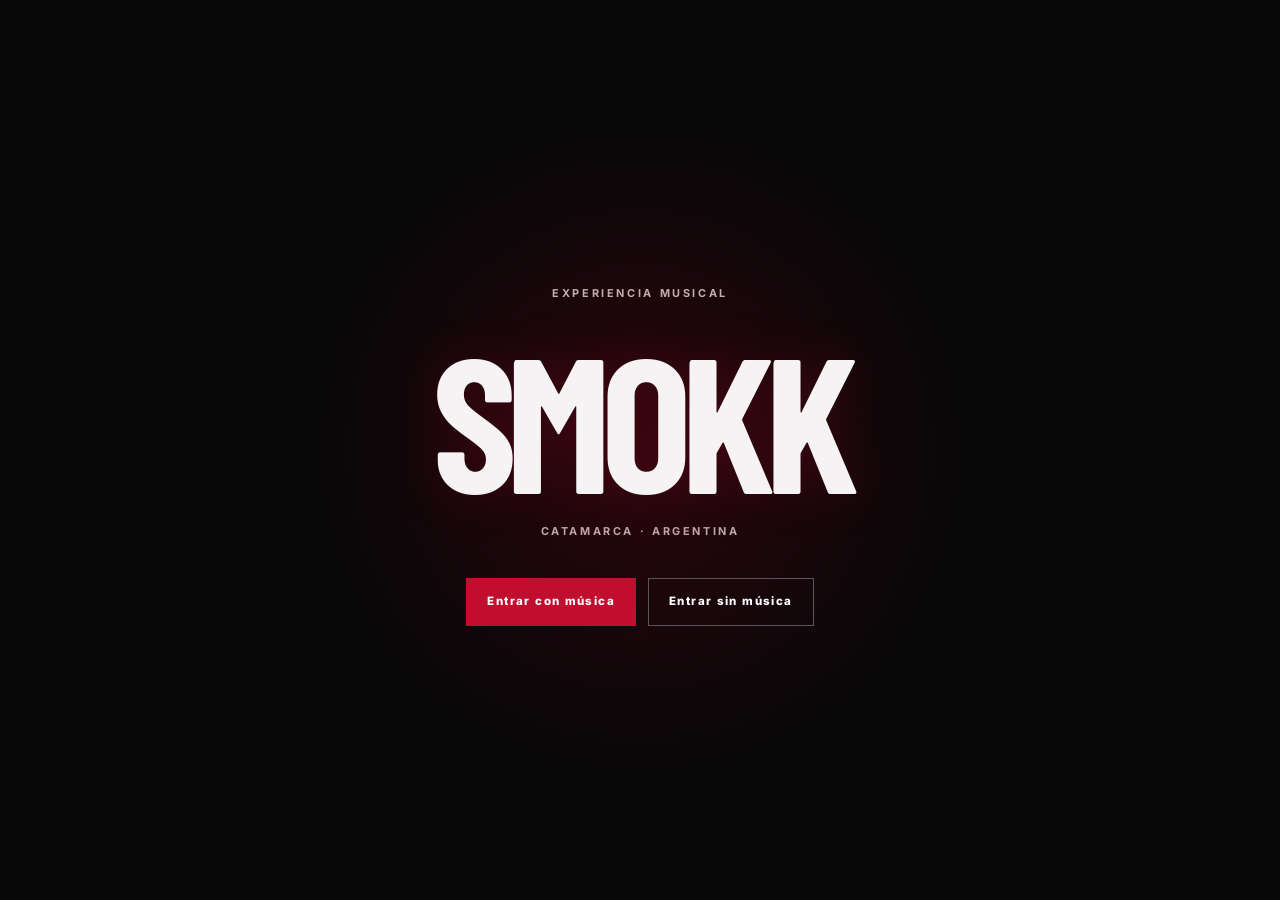
==== index.html @ a4efd684 "creando" ====
<!doctype html>
<html lang="es">
<head>
  <meta charset="utf-8">
  <meta name="viewport" content="width=device-width, initial-scale=1, viewport-fit=cover">
  <meta name="theme-color" content="#090909">
  <meta name="description" content="La experiencia musical oficial de SMOKK. Música, videos y lanzamientos.">
  <link rel="manifest" href="manifest.webmanifest">
  <link rel="icon" href="material/imagenes/icono.svg" type="image/svg+xml">
  <link rel="stylesheet" href="styles.css">
  <title>SMOKK — Experiencia oficial</title>
</head>
<body>
  <div class="intro" id="intro" aria-label="Introducción SMOKK">
    <div class="intro-glow"></div>
    <p class="intro-kicker">EXPERIENCIA MUSICAL</p>
    <h1 class="intro-name">SMOKK</h1>
    <p class="intro-caption">CATAMARCA · ARGENTINA</p>
    <div class="intro-actions">
      <button id="enterMusic" class="button button-red">Entrar con música</button>
      <button id="enterSilent" class="button button-outline">Entrar sin música</button>
    </div>
  </div>

  <div id="site" class="site" hidden>
    <div class="video-backdrop" aria-hidden="true">
      <video id="backgroundVideo" autoplay muted playsinline loop></video>
      <div class="video-shade"></div>
      <div class="red-haze"></div>
    </div>

    <header class="topbar">
      <a class="wordmark" href="#inicio" aria-label="SMOKK inicio">SMOKK</a>
      <nav aria-label="Navegación principal">
        <a href="#musica">MÚSICA</a>
        <a href="#historia">ARTISTA</a>
        <a href="#lanzamiento">LANZAMIENTOS</a>
      </nav>
      <button id="soundToggle" class="sound-toggle" aria-label="Activar o pausar música">♫ <span>MÚSICA</span></button>
    </header>

    <main>
      <section id="inicio" class="hero scene">
        <div class="hero-copy">
          <p class="eyebrow reveal">ARTISTA · PRODUCTOR · CATAMARCA</p>
          <h1 class="hero-title reveal">SMOKK</h1>
          <a class="text-link reveal" href="#musica">DESCUBRIR LA MÚSICA <span>↓</span></a>
        </div>
        <div class="hero-art" aria-hidden="true">
          <img class="hero-art-background" src="material/imagenes/fondo.jpg" alt="" onerror="this.style.display='none'">
          <img id="artistPortrait" class="hero-art-person" src="material/imagenes/personaje.png" alt="" onerror="this.style.display='none'">
        </div>
        <div class="hero-bottom"><span>01 / UNIVERSO</span><span>DESLIZÁ PARA EXPLORAR</span></div>
      </section>

      <section class="platform-access section" aria-label="Accesos oficiales a las plataformas">
        <div class="platform-access-heading">
          <p class="eyebrow">CONECTÁ CON SMOKK</p>
          <h2>ENCONTRALO EN <span>PLATAFORMAS</span></h2>
          <p>Accedé directamente a su música y contenido.</p>
        </div>
        <div class="platform-buttons" id="platformButtons">
          <a class="platform-button platform-youtube" href="https://youtube.com/@smokk_2009" target="_blank" rel="noopener noreferrer" aria-label="Abrir canal de SMOKK en YouTube">
            <span class="platform-symbol" aria-hidden="true">▶</span><span>YouTube</span><span class="platform-arrow" aria-hidden="true">↗</span>
          </a>
          <a class="platform-button platform-spotify" href="https://open.spotify.com/artist/6lcmuIRdh6cglv54iYnhH6" target="_blank" rel="noopener noreferrer" aria-label="Abrir perfil de SMOKK en Spotify">
            <span class="platform-symbol platform-spotify-symbol" aria-hidden="true">≋</span><span>Spotify</span><span class="platform-arrow" aria-hidden="true">↗</span>
          </a>
          <a class="platform-button platform-instagram" href="https://instagram.com/smokk.la" target="_blank" rel="noopener noreferrer" aria-label="Abrir perfil de SMOKK en Instagram">
            <span class="platform-symbol platform-instagram-symbol" aria-hidden="true">◎</span><span>Instagram</span><span class="platform-arrow" aria-hidden="true">↗</span>
          </a>
        </div>
      </section>

      <section class="cinema scene" id="universo">
        <div class="cinema-content">
          <p class="eyebrow">EL SONIDO, MÁS ALLÁ DEL BEAT</p>
          <h2>UNA HISTORIA.<br><span>MUCHAS FRECUENCIAS.</span></h2>
          <p class="cinema-note">Música, imágenes y movimiento en un mismo lugar.</p>
        </div>
        <div class="section-index">02 / VISIÓN</div>
      </section>

      <section id="musica" class="music-section section">
        <div class="section-heading">
          <p class="eyebrow">SELECCIÓN SONORA</p>
          <h2>EN <span>ROTACIÓN</span></h2>
          <p>Elegí un tema y dejá que siga sonando mientras recorrés la página.</p>
        </div>
        <div id="trackList" class="track-list">
          <p class="empty-state">Agregá tus canciones en la carpeta <code>material/canciones/</code> y registralas en <code>material/canciones/lista.json</code>.</p>
        </div>
        <audio id="audioPlayer" preload="none"></audio>
      </section>

      <section id="historia" class="bio-section section">
        <div class="bio-number">03</div>
        <div class="bio-copy">
          <p class="eyebrow">DE CATAMARCA AL SONIDO</p>
          <h2>SMOKK</h2>
          <p class="bio-lead">Leonardo Agustín Díaz es un artista argentino vinculado al rap, el freestyle y la producción musical.</p>
          <p>Su recorrido en la música comenzó aproximadamente en 2009, en una etapa en la que el freestyle empezó a ganar presencia en Catamarca. Actualmente también desarrolla su faceta como productor, trabajando en beats y producciones musicales completas.</p>
          <p class="credits-line">Cruces y colaboraciones vinculados a la escena urbana argentina: Bizarrap, Lit Killah, Kodigo y Rusherking.</p>
        </div>
      </section>

      <section id="lanzamiento" class="release-section section">
        <div class="section-heading">
          <p class="eyebrow">VIDEO DESTACADO</p>
          <h2>ÚLTIMO <span>ESTRENO</span></h2>
          <p id="releaseDescription">Videos, estrenos y novedades de SMOKK.</p>
        </div>
        <div class="youtube-frame" id="featuredVideoWrap">
          <iframe id="featuredVideo" src="https://www.youtube-nocookie.com/embed/VIDEO_ID_DE_EJEMPLO" title="Video de SMOKK" loading="lazy" allow="accelerometer; autoplay; clipboard-write; encrypted-media; gyroscope; picture-in-picture; web-share" referrerpolicy="strict-origin-when-cross-origin" allowfullscreen></iframe>
        </div>
        <p class="release-caption" id="releaseTitle">VIDEO DESTACADO · SMOKK</p>
      </section>

      <section class="always-video section">
        <div>
          <p class="eyebrow">EN EL CANAL</p>
          <h2>SEGUÍ <span>EXPLORANDO</span></h2>
          <p>Un espacio permanente para ver videos del artista.</p>
        </div>
        <a class="button button-red" id="channelButton" href="https://youtube.com/@smokk_2009" target="_blank" rel="noopener">VER CANAL DE YOUTUBE ↗</a>
      </section>
    </main>

    <footer class="footer">
      <a class="wordmark" href="#inicio">SMOKK</a>
      <div id="contactLine">Catamarca, Argentina</div>
      <div class="footer-social">
        <a href="https://instagram.com/smokk.la" target="_blank" rel="noopener">Instagram</a>
        <a href="https://open.spotify.com/artist/6lcmuIRdh6cglv54iYnhH6" target="_blank" rel="noopener">Spotify</a>
        <a href="https://youtube.com/@smokk_2009" target="_blank" rel="noopener">YouTube</a>
      </div>
      <small>© <span id="year"></span> SMOKK — Todos los derechos reservados.</small>
    </footer>

    <div class="bottom-bar" id="bottomBar">
      <span class="bottom-mark">S</span>
      <div class="bottom-copy"><strong>SMOKK</strong><small id="bottomStatus">Experiencia musical</small></div>
      <button id="installButton" class="install-button" hidden>INSTALAR</button>
      <a id="mobileSocial" href="https://instagram.com/smokk.la" target="_blank" rel="noopener">SEGUIR ↗</a>
    </div>
  </div>
  <script src="app.js"></script>
</body>
</html>
---- styles.css ----
@import url('https://fonts.googleapis.com/css2?family=Barlow+Condensed:wght@500;600;700;800;900&family=Inter:wght@400;500;600;700&display=swap');
:root{--black:#080809;--panel:#111113;--red:#c10e2e;--red2:#f02b49;--white:#f5f3f3;--muted:#aaa6aa;--line:rgba(255,255,255,.14);--safe-bottom:env(safe-area-inset-bottom,0px)}
*{box-sizing:border-box}html{scroll-behavior:smooth;scroll-padding-top:76px}body{margin:0;background:var(--black);color:var(--white);font-family:Inter,Arial,sans-serif;line-height:1.55}body.locked{overflow:hidden}a{color:inherit;text-decoration:none}button{font:inherit;cursor:pointer}button:focus-visible,a:focus-visible{outline:2px solid var(--red2);outline-offset:4px}.site{position:relative;overflow:clip}.video-backdrop{position:fixed;inset:0;z-index:-2;background:#09090a;overflow:hidden}.video-backdrop video{width:100%;height:100%;object-fit:cover;opacity:.37;filter:saturate(.72)}.video-shade{position:absolute;inset:0;background:linear-gradient(180deg,rgba(0,0,0,.55),rgba(0,0,0,.25) 45%,#080809 100%)}.red-haze{position:absolute;inset:0;background:radial-gradient(ellipse at 75% 30%,rgba(172,0,35,.22),transparent 48%);mix-blend-mode:screen;pointer-events:none}.intro{position:fixed;inset:0;z-index:50;display:flex;flex-direction:column;align-items:center;justify-content:center;padding:24px;background:#070708;overflow:hidden;text-align:center}.intro[hidden]{display:none}.intro-glow{position:absolute;width:min(80vw,700px);height:min(80vw,700px);border-radius:50%;background:radial-gradient(circle,rgba(184,0,36,.2),transparent 68%);animation:pulse 4s ease-in-out infinite;pointer-events:none}.intro-kicker,.intro-caption,.eyebrow{font-size:.68rem;letter-spacing:.24em;font-weight:700;color:#c5c0c3}.intro-name{font-family:'Barlow Condensed',Impact,sans-serif;font-size:clamp(5rem,20vw,12rem);line-height:.8;letter-spacing:-.055em;margin:28px 0;text-shadow:0 0 50px #bd092d35;animation:revealName 1.3s cubic-bezier(.2,.75,.2,1) both}.intro-name span,.wordmark span,.hero-title span,.bio-copy h2 span,.section-heading h2 span,.always-video h2 span{color:var(--red2)}.intro-caption{margin:0 0 38px}.intro-actions{display:flex;gap:12px;flex-wrap:wrap;justify-content:center;z-index:1}.button{display:inline-flex;align-items:center;justify-content:center;min-height:48px;padding:13px 20px;border:1px solid transparent;font-size:.72rem;letter-spacing:.12em;font-weight:800;transition:transform .25s,background .25s,border-color .25s}.button:hover{transform:translateY(-2px)}.button-red{background:var(--red);color:#fff}.button-red:hover{background:#e0163a}.button-outline{background:transparent;border-color:#5b5558;color:#fff}.topbar{height:76px;padding:0 clamp(18px,5vw,76px);display:flex;align-items:center;justify-content:space-between;border-bottom:1px solid var(--line);background:rgba(5,5,6,.56);backdrop-filter:blur(16px);position:sticky;top:0;z-index:20}.wordmark{font-family:'Barlow Condensed',Impact,sans-serif;font-weight:900;letter-spacing:-.04em;font-size:1.8rem}.topbar nav{display:flex;gap:clamp(16px,3vw,42px)}.topbar nav a,.sound-toggle{font-size:.66rem;letter-spacing:.14em;font-weight:700}.topbar nav a{color:#d3ced0}.topbar nav a:hover,.social-links a:hover,.footer-social a:hover{color:var(--red2)}.sound-toggle{background:transparent;border:0;color:white}.hero{min-height:min(850px,calc(100svh - 76px));min-height:max(650px,calc(100svh - 76px));position:relative;display:flex;align-items:center;padding:clamp(28px,8vw,120px);isolation:isolate}.hero:before{content:"";position:absolute;inset:0;background:linear-gradient(90deg,#080809 0%,rgba(8,8,9,.9) 38%,rgba(8,8,9,.12) 100%);z-index:-1}.hero-copy{position:relative;z-index:2;max-width:740px}.hero-title{font-family:'Barlow Condensed',Impact,sans-serif;font-size:clamp(6rem,18vw,15rem);letter-spacing:-.065em;line-height:.76;margin:26px 0 24px;font-weight:900}.hero-subtitle{letter-spacing:.22em;font-size:clamp(.7rem,1.3vw,.95rem);font-weight:700}.text-link{display:inline-flex;gap:20px;align-items:center;margin-top:35px;font-size:.7rem;font-weight:800;letter-spacing:.14em;border-bottom:1px solid var(--red);padding-bottom:12px}.text-link span{color:var(--red2);font-size:1.2rem}.hero-art{position:absolute;right:8%;bottom:0;top:0;width:50%;z-index:0;pointer-events:none;display:flex;align-items:end;justify-content:center;overflow:hidden}.hero-art-background{position:absolute;inset:7% 0 0;width:100%;height:93%;object-fit:cover;object-position:center;opacity:.5;mix-blend-mode:screen;mask-image:linear-gradient(0deg,transparent 0%,#000 25%,#000 75%,transparent 100%)}.hero-art-person{position:relative;width:100%;height:100%;object-fit:contain;object-position:center bottom;filter:drop-shadow(0 0 60px #b3002540)}.hero-art:after{content:"";position:absolute;inset:0;background:linear-gradient(0deg,#080809 0%,transparent 30%),linear-gradient(90deg,#080809 0%,transparent 40%)}.hero-bottom{position:absolute;bottom:24px;left:clamp(28px,8vw,120px);right:clamp(28px,8vw,120px);display:flex;justify-content:space-between;font-size:.6rem;letter-spacing:.18em;color:#aaa}.scene{min-height:85svh;position:relative;display:flex;align-items:center}.cinema{padding:clamp(50px,12vw,170px);background:linear-gradient(115deg,rgba(7,7,8,.98),rgba(12,7,9,.78)),radial-gradient(ellipse at 75% 55%,#7d071d 0%,transparent 40%);border-top:1px solid var(--line);border-bottom:1px solid var(--line)}.cinema-content{max-width:900px}.cinema h2,.section-heading h2,.always-video h2{font-family:'Barlow Condensed',Impact,sans-serif;font-size:clamp(3.2rem,9vw,8rem);line-height:.92;letter-spacing:-.035em;margin:22px 0}.cinema h2 span{color:#a7a1a4}.cinema-note{color:#c5bfc2;max-width:400px}.section-index{position:absolute;bottom:28px;right:clamp(24px,6vw,80px);font-size:.65rem;letter-spacing:.18em;color:#aaa}.section{padding:clamp(70px,10vw,140px) clamp(22px,9vw,130px);background:var(--black)}.section-heading{max-width:720px;margin-bottom:42px}.section-heading h2,.always-video h2{font-size:clamp(3rem,7vw,6rem)}.section-heading>p:not(.eyebrow),.always-video p:not(.eyebrow){color:var(--muted);max-width:580px}.track-list{display:grid;gap:10px;max-width:920px}.track{display:grid;grid-template-columns:54px 1fr auto;gap:18px;align-items:center;padding:16px;border:1px solid var(--line);background:#101012;transition:border-color .2s}.track:hover,.track.active{border-color:#9d1730}.track-play{width:46px;height:46px;border:0;background:#221015;color:#fff;font-size:1.1rem}.track-title{font-weight:700}.track-meta{font-size:.75rem;color:var(--muted)}.track-tag{font-size:.6rem;letter-spacing:.12em;color:#e15b70}.empty-state{color:var(--muted);border:1px dashed #4a353a;padding:24px;max-width:700px}.empty-state code{color:#ff8b9c}.bio-section{display:grid;grid-template-columns:.35fr 1fr;gap:30px;background:#0e0e10;border-top:1px solid var(--line);border-bottom:1px solid var(--line)}.bio-number{font-family:'Barlow Condensed',Impact,sans-serif;font-size:clamp(5rem,13vw,12rem);line-height:.8;color:#3d101a}.bio-copy{max-width:820px}.bio-copy h2{font-family:'Barlow Condensed',Impact,sans-serif;font-size:clamp(4rem,9vw,8rem);line-height:.85;margin:15px 0 30px}.bio-copy p{color:#c6c1c4}.bio-copy .bio-lead{font-size:clamp(1.15rem,2vw,1.55rem);color:#fff;line-height:1.5}.credits-line{font-size:.85rem;border-left:2px solid var(--red);padding-left:14px;margin:28px 0}.social-links,.footer-social{display:flex;gap:22px;flex-wrap:wrap;margin-top:30px}.social-links a{font-size:.68rem;font-weight:800;letter-spacing:.13em}.release-section{background:#080809}.youtube-frame{position:relative;width:100%;aspect-ratio:16/9;background:#151517;border:1px solid var(--line);overflow:hidden}.youtube-frame iframe{position:absolute;inset:0;width:100%;height:100%;border:0}.release-caption{font-size:.72rem;letter-spacing:.15em;color:#d4cdd0;margin-top:18px}.always-video{display:flex;align-items:center;justify-content:space-between;gap:36px;background:linear-gradient(100deg,#101012,#18070b);border-top:1px solid var(--line)}.always-video h2{margin:16px 0}.footer{padding:45px clamp(22px,9vw,130px) calc(100px + var(--safe-bottom));display:grid;grid-template-columns:1fr 1fr;gap:16px;align-items:center;background:#050506;border-top:1px solid var(--line);color:#b9b3b6;font-size:.8rem}.footer .wordmark{color:white}.footer-social{margin:0;justify-content:flex-end}.footer small{grid-column:1/-1;color:#777;letter-spacing:.04em}.bottom-bar{position:fixed;bottom:0;left:0;right:0;z-index:25;display:flex;align-items:center;gap:12px;padding:10px clamp(16px,4vw,36px) calc(10px + var(--safe-bottom));background:rgba(7,7,8,.91);border-top:1px solid rgba(255,255,255,.13);backdrop-filter:blur(18px)}.bottom-mark{display:grid;place-items:center;width:38px;height:38px;background:var(--red);font-family:'Barlow Condensed',Impact,sans-serif;font-size:1.45rem;font-weight:900}.bottom-mark span{color:#fff}.bottom-copy{display:flex;flex-direction:column;line-height:1.25;flex:1}.bottom-copy strong{font-size:.75rem;letter-spacing:.08em}.bottom-copy small{font-size:.65rem;color:#aaa}.install-button,.bottom-bar>a{background:var(--red);border:0;color:#fff;padding:11px 16px;font-size:.65rem;font-weight:800;letter-spacing:.1em}.bottom-bar>a{background:transparent;border:1px solid #625158}.bottom-bar.installed .install-button{display:none}.reveal{animation:rise .8s both}.hero .reveal:nth-child(2){animation-delay:.12s}.hero .reveal:nth-child(3){animation-delay:.22s}.hero .reveal:nth-child(4){animation-delay:.32s}@keyframes revealName{from{opacity:0;transform:translateY(22px);filter:blur(12px);letter-spacing:.12em}to{opacity:1;transform:translateY(0);filter:blur(0);letter-spacing:-.055em}}@keyframes rise{from{opacity:0;transform:translateY(18px)}to{opacity:1;transform:translateY(0)}}@keyframes pulse{0%,100%{transform:scale(.9);opacity:.6}50%{transform:scale(1.1);opacity:1}}@media(min-width:1000px){.hero{min-height:calc(100svh - 76px)}.hero-art{right:10%;width:45%}}@media(max-width:700px){.platform-buttons{grid-template-columns:1fr;gap:10px}.platform-button{min-height:60px;padding:13px 16px}.topbar{height:64px;padding:0 18px}.topbar nav{gap:13px}.topbar nav a{font-size:.55rem;letter-spacing:.08em}.sound-toggle{font-size:1rem}.sound-toggle span{display:none}.hero{min-height:calc(100svh - 64px);padding:30px 24px 80px;align-items:center}.hero:before{background:linear-gradient(0deg,#080809 0%,rgba(8,8,9,.65) 55%,rgba(8,8,9,.35) 100%)}.hero-copy{margin-top:28vh}.hero-title{font-size:clamp(5.5rem,25vw,9rem)}.hero-art{width:100%;right:0;top:0;bottom:0;opacity:.65}.hero-art:after{background:linear-gradient(0deg,#080809 0%,transparent 45%),linear-gradient(90deg,rgba(8,8,9,.4),transparent,rgba(8,8,9,.2))}.hero-bottom{left:24px;right:24px;bottom:22px;font-size:.52rem}.cinema{min-height:75svh;padding:60px 24px}.section{padding:70px 22px}.bio-section{grid-template-columns:1fr;gap:10px}.bio-number{font-size:4rem}.always-video{align-items:flex-start;flex-direction:column}.always-video .button{width:100%}.footer{grid-template-columns:1fr;padding:35px 22px calc(105px + var(--safe-bottom))}.footer-social{justify-content:flex-start}.footer small{grid-column:auto}.track{grid-template-columns:44px 1fr auto;gap:12px;padding:12px}.track-play{width:40px;height:40px}.track-tag{display:none}.intro-name{font-size:clamp(5rem,25vw,8rem)}.intro-actions{width:100%;max-width:320px;flex-direction:column}.intro-actions .button{width:100%}}@media(prefers-reduced-motion:reduce){*,*::before,*::after{scroll-behavior:auto!important;animation-duration:.01ms!important;animation-iteration-count:1!important;transition-duration:.01ms!important}}
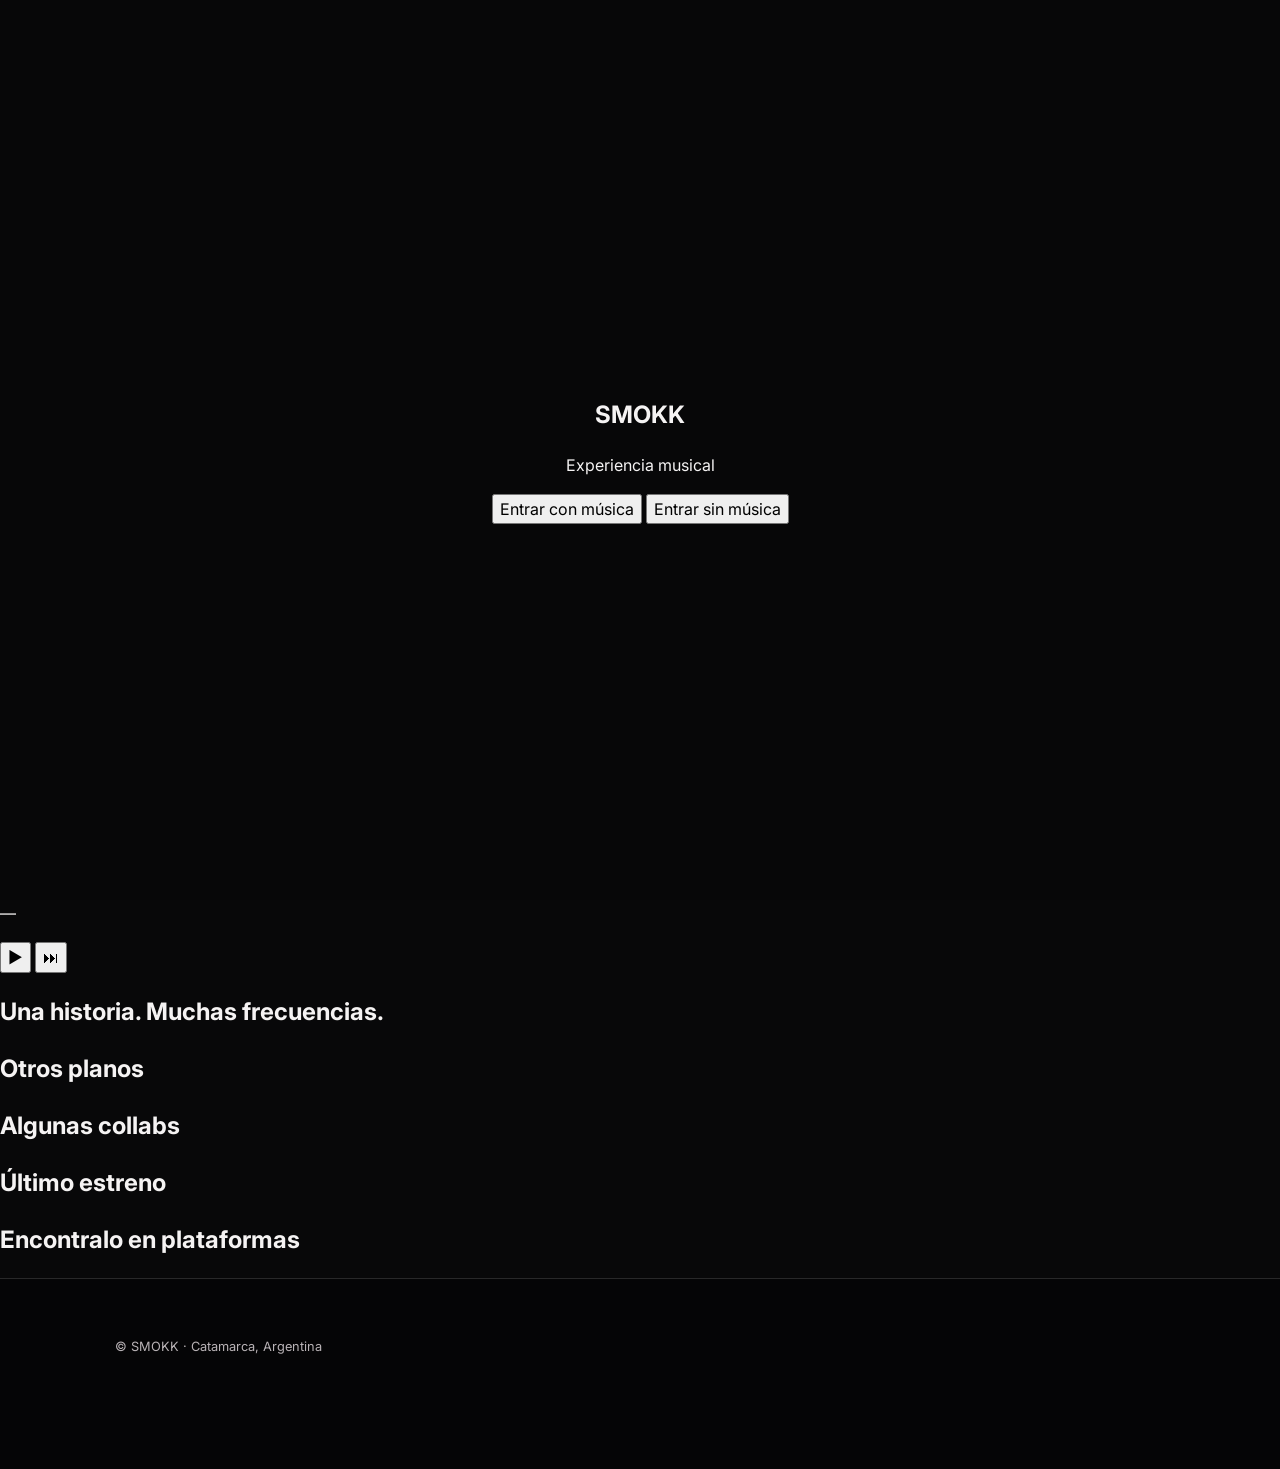
==== commit 837c9ad9: "Update index.html" ====
--- a/index.html
+++ b/index.html
@@ -1,149 +1,89 @@
-<!doctype html>
+<!DOCTYPE html>
 <html lang="es">
 <head>
-  <meta charset="utf-8">
-  <meta name="viewport" content="width=device-width, initial-scale=1, viewport-fit=cover">
-  <meta name="theme-color" content="#090909">
-  <meta name="description" content="La experiencia musical oficial de SMOKK. Música, videos y lanzamientos.">
-  <link rel="manifest" href="manifest.webmanifest">
-  <link rel="icon" href="material/imagenes/icono.svg" type="image/svg+xml">
-  <link rel="stylesheet" href="styles.css">
-  <title>SMOKK — Experiencia oficial</title>
+  <meta charset="UTF-8" />
+  <meta name="viewport" content="width=device-width, initial-scale=1.0" />
+  <title>SMOKK — Experiencia musical</title>
+  <meta name="description" content="SMOKK — Artista, productor y compositor de Catamarca, Argentina." />
+  <link rel="stylesheet" href="styles.css" />
+  <link rel="manifest" href="manifest.webmanifest" />
 </head>
 <body>
-  <div class="intro" id="intro" aria-label="Introducción SMOKK">
-    <div class="intro-glow"></div>
-    <p class="intro-kicker">EXPERIENCIA MUSICAL</p>
-    <h1 class="intro-name">SMOKK</h1>
-    <p class="intro-caption">CATAMARCA · ARGENTINA</p>
-    <div class="intro-actions">
-      <button id="enterMusic" class="button button-red">Entrar con música</button>
-      <button id="enterSilent" class="button button-outline">Entrar sin música</button>
+
+  <!-- PANTALLA DE ENTRADA -->
+  <section id="intro" class="intro">
+    <div class="intro-content">
+      <h1>SMOKK</h1>
+      <p>Experiencia musical</p>
+      <div class="intro-botones">
+        <button id="btn-con-musica" class="btn btn-primario">Entrar con música</button>
+        <button id="btn-sin-musica" class="btn btn-secundario">Entrar sin música</button>
+      </div>
     </div>
-  </div>
+  </section>
 
-  <div id="site" class="site" hidden>
-    <div class="video-backdrop" aria-hidden="true">
-      <video id="backgroundVideo" autoplay muted playsinline loop></video>
-      <div class="video-shade"></div>
-      <div class="red-haze"></div>
-    </div>
+  <!-- CONTENIDO PRINCIPAL -->
+  <main id="contenido" class="oculto">
 
-    <header class="topbar">
-      <a class="wordmark" href="#inicio" aria-label="SMOKK inicio">SMOKK</a>
-      <nav aria-label="Navegación principal">
-        <a href="#musica">MÚSICA</a>
-        <a href="#historia">ARTISTA</a>
-        <a href="#lanzamiento">LANZAMIENTOS</a>
-      </nav>
-      <button id="soundToggle" class="sound-toggle" aria-label="Activar o pausar música">♫ <span>MÚSICA</span></button>
-    </header>
+    <!-- HERO -->
+    <section class="hero">
+      <div class="hero-texto">
+        <p class="etiqueta">ARTISTA · PRODUCTOR · CATAMARCA</p>
+        <h1>SMOKK</h1>
+        <p class="subtitulo">El sonido, más allá del beat.</p>
+      </div>
+    </section>
 
-    <main>
-      <section id="inicio" class="hero scene">
-        <div class="hero-copy">
-          <p class="eyebrow reveal">ARTISTA · PRODUCTOR · CATAMARCA</p>
-          <h1 class="hero-title reveal">SMOKK</h1>
-          <a class="text-link reveal" href="#musica">DESCUBRIR LA MÚSICA <span>↓</span></a>
+    <!-- REPRODUCTOR -->
+    <section class="seccion reproductor">
+      <h2>Sonando ahora</h2>
+      <div id="player" class="player">
+        <p id="player-titulo" class="player-titulo">—</p>
+        <div class="player-controles">
+          <button id="btn-play" class="btn-icono" aria-label="Reproducir">▶</button>
+          <button id="btn-next" class="btn-icono" aria-label="Siguiente">⏭</button>
         </div>
-        <div class="hero-art" aria-hidden="true">
-          <img class="hero-art-background" src="material/imagenes/fondo.jpg" alt="" onerror="this.style.display='none'">
-          <img id="artistPortrait" class="hero-art-person" src="material/imagenes/personaje.png" alt="" onerror="this.style.display='none'">
-        </div>
-        <div class="hero-bottom"><span>01 / UNIVERSO</span><span>DESLIZÁ PARA EXPLORAR</span></div>
-      </section>
+        <p id="player-estado" class="player-estado"></p>
+      </div>
+    </section>
 
-      <section class="platform-access section" aria-label="Accesos oficiales a las plataformas">
-        <div class="platform-access-heading">
-          <p class="eyebrow">CONECTÁ CON SMOKK</p>
-          <h2>ENCONTRALO EN <span>PLATAFORMAS</span></h2>
-          <p>Accedé directamente a su música y contenido.</p>
-        </div>
-        <div class="platform-buttons" id="platformButtons">
-          <a class="platform-button platform-youtube" href="https://youtube.com/@smokk_2009" target="_blank" rel="noopener noreferrer" aria-label="Abrir canal de SMOKK en YouTube">
-            <span class="platform-symbol" aria-hidden="true">▶</span><span>YouTube</span><span class="platform-arrow" aria-hidden="true">↗</span>
-          </a>
-          <a class="platform-button platform-spotify" href="https://open.spotify.com/artist/6lcmuIRdh6cglv54iYnhH6" target="_blank" rel="noopener noreferrer" aria-label="Abrir perfil de SMOKK en Spotify">
-            <span class="platform-symbol platform-spotify-symbol" aria-hidden="true">≋</span><span>Spotify</span><span class="platform-arrow" aria-hidden="true">↗</span>
-          </a>
-          <a class="platform-button platform-instagram" href="https://instagram.com/smokk.la" target="_blank" rel="noopener noreferrer" aria-label="Abrir perfil de SMOKK en Instagram">
-            <span class="platform-symbol platform-instagram-symbol" aria-hidden="true">◎</span><span>Instagram</span><span class="platform-arrow" aria-hidden="true">↗</span>
-          </a>
-        </div>
-      </section>
+    <!-- BIOGRAFÍA -->
+    <section class="seccion bio">
+      <h2>Una historia. Muchas frecuencias.</h2>
+      <div id="bio-texto" class="bio-texto"></div>
+    </section>
 
-      <section class="cinema scene" id="universo">
-        <div class="cinema-content">
-          <p class="eyebrow">EL SONIDO, MÁS ALLÁ DEL BEAT</p>
-          <h2>UNA HISTORIA.<br><span>MUCHAS FRECUENCIAS.</span></h2>
-          <p class="cinema-note">Música, imágenes y movimiento en un mismo lugar.</p>
-        </div>
-        <div class="section-index">02 / VISIÓN</div>
-      </section>
+    <!-- GALERÍA -->
+    <section class="seccion galeria">
+      <h2>Otros planos</h2>
+      <div id="galeria-grid" class="galeria-grid"></div>
+    </section>
 
-      <section id="musica" class="music-section section">
-        <div class="section-heading">
-          <p class="eyebrow">SELECCIÓN SONORA</p>
-          <h2>EN <span>ROTACIÓN</span></h2>
-          <p>Elegí un tema y dejá que siga sonando mientras recorrés la página.</p>
-        </div>
-        <div id="trackList" class="track-list">
-          <p class="empty-state">Agregá tus canciones en la carpeta <code>material/canciones/</code> y registralas en <code>material/canciones/lista.json</code>.</p>
-        </div>
-        <audio id="audioPlayer" preload="none"></audio>
-      </section>
+    <!-- COLABORACIONES / LANZAMIENTOS -->
+    <section class="seccion lanzamientos">
+      <h2>Algunas collabs</h2>
+      <div id="lanzamientos-grid" class="lanzamientos-grid"></div>
+    </section>
 
-      <section id="historia" class="bio-section section">
-        <div class="bio-number">03</div>
-        <div class="bio-copy">
-          <p class="eyebrow">DE CATAMARCA AL SONIDO</p>
-          <h2>SMOKK</h2>
-          <p class="bio-lead">Leonardo Agustín Díaz es un artista argentino vinculado al rap, el freestyle y la producción musical.</p>
-          <p>Su recorrido en la música comenzó aproximadamente en 2009, en una etapa en la que el freestyle empezó a ganar presencia en Catamarca. Actualmente también desarrolla su faceta como productor, trabajando en beats y producciones musicales completas.</p>
-          <p class="credits-line">Cruces y colaboraciones vinculados a la escena urbana argentina: Bizarrap, Lit Killah, Kodigo y Rusherking.</p>
-        </div>
-      </section>
+    <!-- VIDEO DESTACADO -->
+    <section class="seccion video">
+      <h2>Último estreno</h2>
+      <div id="video-contenedor" class="video-contenedor"></div>
+    </section>
 
-      <section id="lanzamiento" class="release-section section">
-        <div class="section-heading">
-          <p class="eyebrow">VIDEO DESTACADO</p>
-          <h2>ÚLTIMO <span>ESTRENO</span></h2>
-          <p id="releaseDescription">Videos, estrenos y novedades de SMOKK.</p>
-        </div>
-        <div class="youtube-frame" id="featuredVideoWrap">
-          <iframe id="featuredVideo" src="https://www.youtube-nocookie.com/embed/VIDEO_ID_DE_EJEMPLO" title="Video de SMOKK" loading="lazy" allow="accelerometer; autoplay; clipboard-write; encrypted-media; gyroscope; picture-in-picture; web-share" referrerpolicy="strict-origin-when-cross-origin" allowfullscreen></iframe>
-        </div>
-        <p class="release-caption" id="releaseTitle">VIDEO DESTACADO · SMOKK</p>
-      </section>
+    <!-- REDES -->
+    <section class="seccion redes">
+      <h2>Encontralo en plataformas</h2>
+      <div id="redes-grid" class="redes-grid"></div>
+    </section>
 
-      <section class="always-video section">
-        <div>
-          <p class="eyebrow">EN EL CANAL</p>
-          <h2>SEGUÍ <span>EXPLORANDO</span></h2>
-          <p>Un espacio permanente para ver videos del artista.</p>
-        </div>
-        <a class="button button-red" id="channelButton" href="https://youtube.com/@smokk_2009" target="_blank" rel="noopener">VER CANAL DE YOUTUBE ↗</a>
-      </section>
-    </main>
-
+    <!-- FOOTER -->
     <footer class="footer">
-      <a class="wordmark" href="#inicio">SMOKK</a>
-      <div id="contactLine">Catamarca, Argentina</div>
-      <div class="footer-social">
-        <a href="https://instagram.com/smokk.la" target="_blank" rel="noopener">Instagram</a>
-        <a href="https://open.spotify.com/artist/6lcmuIRdh6cglv54iYnhH6" target="_blank" rel="noopener">Spotify</a>
-        <a href="https://youtube.com/@smokk_2009" target="_blank" rel="noopener">YouTube</a>
-      </div>
-      <small>© <span id="year"></span> SMOKK — Todos los derechos reservados.</small>
+      <p>© <span id="anio"></span> SMOKK · Catamarca, Argentina</p>
     </footer>
 
-    <div class="bottom-bar" id="bottomBar">
-      <span class="bottom-mark">S</span>
-      <div class="bottom-copy"><strong>SMOKK</strong><small id="bottomStatus">Experiencia musical</small></div>
-      <button id="installButton" class="install-button" hidden>INSTALAR</button>
-      <a id="mobileSocial" href="https://instagram.com/smokk.la" target="_blank" rel="noopener">SEGUIR ↗</a>
-    </div>
-  </div>
+  </main>
+
   <script src="app.js"></script>
 </body>
-</html>+</html>
--- a/styles.css
+++ b/styles.css
@@ -1,3 +1,78 @@
 @import url('https://fonts.googleapis.com/css2?family=Barlow+Condensed:wght@500;600;700;800;900&family=Inter:wght@400;500;600;700&display=swap');
 :root{--black:#080809;--panel:#111113;--red:#c10e2e;--red2:#f02b49;--white:#f5f3f3;--muted:#aaa6aa;--line:rgba(255,255,255,.14);--safe-bottom:env(safe-area-inset-bottom,0px)}
-*{box-sizing:border-box}html{scroll-behavior:smooth;scroll-padding-top:76px}body{margin:0;background:var(--black);color:var(--white);font-family:Inter,Arial,sans-serif;line-height:1.55}body.locked{overflow:hidden}a{color:inherit;text-decoration:none}button{font:inherit;cursor:pointer}button:focus-visible,a:focus-visible{outline:2px solid var(--red2);outline-offset:4px}.site{position:relative;overflow:clip}.video-backdrop{position:fixed;inset:0;z-index:-2;background:#09090a;overflow:hidden}.video-backdrop video{width:100%;height:100%;object-fit:cover;opacity:.37;filter:saturate(.72)}.video-shade{position:absolute;inset:0;background:linear-gradient(180deg,rgba(0,0,0,.55),rgba(0,0,0,.25) 45%,#080809 100%)}.red-haze{position:absolute;inset:0;background:radial-gradient(ellipse at 75% 30%,rgba(172,0,35,.22),transparent 48%);mix-blend-mode:screen;pointer-events:none}.intro{position:fixed;inset:0;z-index:50;display:flex;flex-direction:column;align-items:center;justify-content:center;padding:24px;background:#070708;overflow:hidden;text-align:center}.intro[hidden]{display:none}.intro-glow{position:absolute;width:min(80vw,700px);height:min(80vw,700px);border-radius:50%;background:radial-gradient(circle,rgba(184,0,36,.2),transparent 68%);animation:pulse 4s ease-in-out infinite;pointer-events:none}.intro-kicker,.intro-caption,.eyebrow{font-size:.68rem;letter-spacing:.24em;font-weight:700;color:#c5c0c3}.intro-name{font-family:'Barlow Condensed',Impact,sans-serif;font-size:clamp(5rem,20vw,12rem);line-height:.8;letter-spacing:-.055em;margin:28px 0;text-shadow:0 0 50px #bd092d35;animation:revealName 1.3s cubic-bezier(.2,.75,.2,1) both}.intro-name span,.wordmark span,.hero-title span,.bio-copy h2 span,.section-heading h2 span,.always-video h2 span{color:var(--red2)}.intro-caption{margin:0 0 38px}.intro-actions{display:flex;gap:12px;flex-wrap:wrap;justify-content:center;z-index:1}.button{display:inline-flex;align-items:center;justify-content:center;min-height:48px;padding:13px 20px;border:1px solid transparent;font-size:.72rem;letter-spacing:.12em;font-weight:800;transition:transform .25s,background .25s,border-color .25s}.button:hover{transform:translateY(-2px)}.button-red{background:var(--red);color:#fff}.button-red:hover{background:#e0163a}.button-outline{background:transparent;border-color:#5b5558;color:#fff}.topbar{height:76px;padding:0 clamp(18px,5vw,76px);display:flex;align-items:center;justify-content:space-between;border-bottom:1px solid var(--line);background:rgba(5,5,6,.56);backdrop-filter:blur(16px);position:sticky;top:0;z-index:20}.wordmark{font-family:'Barlow Condensed',Impact,sans-serif;font-weight:900;letter-spacing:-.04em;font-size:1.8rem}.topbar nav{display:flex;gap:clamp(16px,3vw,42px)}.topbar nav a,.sound-toggle{font-size:.66rem;letter-spacing:.14em;font-weight:700}.topbar nav a{color:#d3ced0}.topbar nav a:hover,.social-links a:hover,.footer-social a:hover{color:var(--red2)}.sound-toggle{background:transparent;border:0;color:white}.hero{min-height:min(850px,calc(100svh - 76px));min-height:max(650px,calc(100svh - 76px));position:relative;display:flex;align-items:center;padding:clamp(28px,8vw,120px);isolation:isolate}.hero:before{content:"";position:absolute;inset:0;background:linear-gradient(90deg,#080809 0%,rgba(8,8,9,.9) 38%,rgba(8,8,9,.12) 100%);z-index:-1}.hero-copy{position:relative;z-index:2;max-width:740px}.hero-title{font-family:'Barlow Condensed',Impact,sans-serif;font-size:clamp(6rem,18vw,15rem);letter-spacing:-.065em;line-height:.76;margin:26px 0 24px;font-weight:900}.hero-subtitle{letter-spacing:.22em;font-size:clamp(.7rem,1.3vw,.95rem);font-weight:700}.text-link{display:inline-flex;gap:20px;align-items:center;margin-top:35px;font-size:.7rem;font-weight:800;letter-spacing:.14em;border-bottom:1px solid var(--red);padding-bottom:12px}.text-link span{color:var(--red2);font-size:1.2rem}.hero-art{position:absolute;right:8%;bottom:0;top:0;width:50%;z-index:0;pointer-events:none;display:flex;align-items:end;justify-content:center;overflow:hidden}.hero-art-background{position:absolute;inset:7% 0 0;width:100%;height:93%;object-fit:cover;object-position:center;opacity:.5;mix-blend-mode:screen;mask-image:linear-gradient(0deg,transparent 0%,#000 25%,#000 75%,transparent 100%)}.hero-art-person{position:relative;width:100%;height:100%;object-fit:contain;object-position:center bottom;filter:drop-shadow(0 0 60px #b3002540)}.hero-art:after{content:"";position:absolute;inset:0;background:linear-gradient(0deg,#080809 0%,transparent 30%),linear-gradient(90deg,#080809 0%,transparent 40%)}.hero-bottom{position:absolute;bottom:24px;left:clamp(28px,8vw,120px);right:clamp(28px,8vw,120px);display:flex;justify-content:space-between;font-size:.6rem;letter-spacing:.18em;color:#aaa}.scene{min-height:85svh;position:relative;display:flex;align-items:center}.cinema{padding:clamp(50px,12vw,170px);background:linear-gradient(115deg,rgba(7,7,8,.98),rgba(12,7,9,.78)),radial-gradient(ellipse at 75% 55%,#7d071d 0%,transparent 40%);border-top:1px solid var(--line);border-bottom:1px solid var(--line)}.cinema-content{max-width:900px}.cinema h2,.section-heading h2,.always-video h2{font-family:'Barlow Condensed',Impact,sans-serif;font-size:clamp(3.2rem,9vw,8rem);line-height:.92;letter-spacing:-.035em;margin:22px 0}.cinema h2 span{color:#a7a1a4}.cinema-note{color:#c5bfc2;max-width:400px}.section-index{position:absolute;bottom:28px;right:clamp(24px,6vw,80px);font-size:.65rem;letter-spacing:.18em;color:#aaa}.section{padding:clamp(70px,10vw,140px) clamp(22px,9vw,130px);background:var(--black)}.section-heading{max-width:720px;margin-bottom:42px}.section-heading h2,.always-video h2{font-size:clamp(3rem,7vw,6rem)}.section-heading>p:not(.eyebrow),.always-video p:not(.eyebrow){color:var(--muted);max-width:580px}.track-list{display:grid;gap:10px;max-width:920px}.track{display:grid;grid-template-columns:54px 1fr auto;gap:18px;align-items:center;padding:16px;border:1px solid var(--line);background:#101012;transition:border-color .2s}.track:hover,.track.active{border-color:#9d1730}.track-play{width:46px;height:46px;border:0;background:#221015;color:#fff;font-size:1.1rem}.track-title{font-weight:700}.track-meta{font-size:.75rem;color:var(--muted)}.track-tag{font-size:.6rem;letter-spacing:.12em;color:#e15b70}.empty-state{color:var(--muted);border:1px dashed #4a353a;padding:24px;max-width:700px}.empty-state code{color:#ff8b9c}.bio-section{display:grid;grid-template-columns:.35fr 1fr;gap:30px;background:#0e0e10;border-top:1px solid var(--line);border-bottom:1px solid var(--line)}.bio-number{font-family:'Barlow Condensed',Impact,sans-serif;font-size:clamp(5rem,13vw,12rem);line-height:.8;color:#3d101a}.bio-copy{max-width:820px}.bio-copy h2{font-family:'Barlow Condensed',Impact,sans-serif;font-size:clamp(4rem,9vw,8rem);line-height:.85;margin:15px 0 30px}.bio-copy p{color:#c6c1c4}.bio-copy .bio-lead{font-size:clamp(1.15rem,2vw,1.55rem);color:#fff;line-height:1.5}.credits-line{font-size:.85rem;border-left:2px solid var(--red);padding-left:14px;margin:28px 0}.social-links,.footer-social{display:flex;gap:22px;flex-wrap:wrap;margin-top:30px}.social-links a{font-size:.68rem;font-weight:800;letter-spacing:.13em}.release-section{background:#080809}.youtube-frame{position:relative;width:100%;aspect-ratio:16/9;background:#151517;border:1px solid var(--line);overflow:hidden}.youtube-frame iframe{position:absolute;inset:0;width:100%;height:100%;border:0}.release-caption{font-size:.72rem;letter-spacing:.15em;color:#d4cdd0;margin-top:18px}.always-video{display:flex;align-items:center;justify-content:space-between;gap:36px;background:linear-gradient(100deg,#101012,#18070b);border-top:1px solid var(--line)}.always-video h2{margin:16px 0}.footer{padding:45px clamp(22px,9vw,130px) calc(100px + var(--safe-bottom));display:grid;grid-template-columns:1fr 1fr;gap:16px;align-items:center;background:#050506;border-top:1px solid var(--line);color:#b9b3b6;font-size:.8rem}.footer .wordmark{color:white}.footer-social{margin:0;justify-content:flex-end}.footer small{grid-column:1/-1;color:#777;letter-spacing:.04em}.bottom-bar{position:fixed;bottom:0;left:0;right:0;z-index:25;display:flex;align-items:center;gap:12px;padding:10px clamp(16px,4vw,36px) calc(10px + var(--safe-bottom));background:rgba(7,7,8,.91);border-top:1px solid rgba(255,255,255,.13);backdrop-filter:blur(18px)}.bottom-mark{display:grid;place-items:center;width:38px;height:38px;background:var(--red);font-family:'Barlow Condensed',Impact,sans-serif;font-size:1.45rem;font-weight:900}.bottom-mark span{color:#fff}.bottom-copy{display:flex;flex-direction:column;line-height:1.25;flex:1}.bottom-copy strong{font-size:.75rem;letter-spacing:.08em}.bottom-copy small{font-size:.65rem;color:#aaa}.install-button,.bottom-bar>a{background:var(--red);border:0;color:#fff;padding:11px 16px;font-size:.65rem;font-weight:800;letter-spacing:.1em}.bottom-bar>a{background:transparent;border:1px solid #625158}.bottom-bar.installed .install-button{display:none}.reveal{animation:rise .8s both}.hero .reveal:nth-child(2){animation-delay:.12s}.hero .reveal:nth-child(3){animation-delay:.22s}.hero .reveal:nth-child(4){animation-delay:.32s}@keyframes revealName{from{opacity:0;transform:translateY(22px);filter:blur(12px);letter-spacing:.12em}to{opacity:1;transform:translateY(0);filter:blur(0);letter-spacing:-.055em}}@keyframes rise{from{opacity:0;transform:translateY(18px)}to{opacity:1;transform:translateY(0)}}@keyframes pulse{0%,100%{transform:scale(.9);opacity:.6}50%{transform:scale(1.1);opacity:1}}@media(min-width:1000px){.hero{min-height:calc(100svh - 76px)}.hero-art{right:10%;width:45%}}@media(max-width:700px){.platform-buttons{grid-template-columns:1fr;gap:10px}.platform-button{min-height:60px;padding:13px 16px}.topbar{height:64px;padding:0 18px}.topbar nav{gap:13px}.topbar nav a{font-size:.55rem;letter-spacing:.08em}.sound-toggle{font-size:1rem}.sound-toggle span{display:none}.hero{min-height:calc(100svh - 64px);padding:30px 24px 80px;align-items:center}.hero:before{background:linear-gradient(0deg,#080809 0%,rgba(8,8,9,.65) 55%,rgba(8,8,9,.35) 100%)}.hero-copy{margin-top:28vh}.hero-title{font-size:clamp(5.5rem,25vw,9rem)}.hero-art{width:100%;right:0;top:0;bottom:0;opacity:.65}.hero-art:after{background:linear-gradient(0deg,#080809 0%,transparent 45%),linear-gradient(90deg,rgba(8,8,9,.4),transparent,rgba(8,8,9,.2))}.hero-bottom{left:24px;right:24px;bottom:22px;font-size:.52rem}.cinema{min-height:75svh;padding:60px 24px}.section{padding:70px 22px}.bio-section{grid-template-columns:1fr;gap:10px}.bio-number{font-size:4rem}.always-video{align-items:flex-start;flex-direction:column}.always-video .button{width:100%}.footer{grid-template-columns:1fr;padding:35px 22px calc(105px + var(--safe-bottom))}.footer-social{justify-content:flex-start}.footer small{grid-column:auto}.track{grid-template-columns:44px 1fr auto;gap:12px;padding:12px}.track-play{width:40px;height:40px}.track-tag{display:none}.intro-name{font-size:clamp(5rem,25vw,8rem)}.intro-actions{width:100%;max-width:320px;flex-direction:column}.intro-actions .button{width:100%}}@media(prefers-reduced-motion:reduce){*,*::before,*::after{scroll-behavior:auto!important;animation-duration:.01ms!important;animation-iteration-count:1!important;transition-duration:.01ms!important}}
+*{box-sizing:border-box}html{scroll-behavior:smooth;scroll-padding-top:76px}body{margin:0;background:var(--black);color:var(--white);font-family:Inter,Arial,sans-serif;line-height:1.55}body.locked{overflow:hidden}a{color:inherit;text-decoration:none}button{font:inherit;cursor:pointer}button:focus-visible,a:focus-visible{outline:2px solid var(--red2);outline-offset:4px}.site{position:relative;overflow:clip}.video-backdrop{position:fixed;inset:0;z-index:-2;background:#09090a;overflow:hidden}.video-backdrop video{width:100%;height:100%;object-fit:cover;opacity:.42;filter:saturate(.78)}.video-shade{position:absolute;inset:0;background:linear-gradient(180deg,rgba(0,0,0,.47),rgba(0,0,0,.21) 45%,#080809 100%)}.red-haze{position:absolute;inset:0;background:radial-gradient(ellipse at 75% 30%,rgba(172,0,35,.22),transparent 48%);mix-blend-mode:screen;pointer-events:none}.intro{position:fixed;inset:0;z-index:50;display:flex;flex-direction:column;align-items:center;justify-content:center;padding:24px;background:#070708;overflow:hidden;text-align:center}.intro[hidden]{display:none}.intro-glow{position:absolute;width:min(80vw,700px);height:min(80vw,700px);border-radius:50%;background:radial-gradient(circle,rgba(184,0,36,.2),transparent 68%);animation:pulse 4s ease-in-out infinite;pointer-events:none}.intro-kicker,.intro-caption,.eyebrow{font-size:.68rem;letter-spacing:.24em;font-weight:700;color:#c5c0c3}.intro-name{font-family:'Barlow Condensed',Impact,sans-serif;font-size:clamp(5rem,20vw,12rem);line-height:.8;letter-spacing:-.055em;margin:28px 0;text-shadow:0 0 50px #bd092d35;animation:revealName 1.3s cubic-bezier(.2,.75,.2,1) both}.intro-name span,.wordmark span,.hero-title span,.bio-copy h2 span,.section-heading h2 span,.always-video h2 span{color:var(--red2)}.intro-caption{margin:0 0 38px}.intro-actions{display:flex;gap:12px;flex-wrap:wrap;justify-content:center;z-index:1}.button{display:inline-flex;align-items:center;justify-content:center;min-height:48px;padding:13px 20px;border:1px solid transparent;font-size:.72rem;letter-spacing:.12em;font-weight:800;transition:transform .25s,background .25s,border-color .25s}.button:hover{transform:translateY(-2px)}.button-red{background:var(--red);color:#fff}.button-red:hover{background:#e0163a}.button-outline{background:transparent;border-color:#5b5558;color:#fff}.topbar{height:76px;padding:0 clamp(18px,5vw,76px);display:flex;align-items:center;justify-content:space-between;border-bottom:1px solid var(--line);background:rgba(5,5,6,.56);backdrop-filter:blur(16px);position:sticky;top:0;z-index:20}.wordmark{font-family:'Barlow Condensed',Impact,sans-serif;font-weight:900;letter-spacing:-.04em;font-size:1.8rem}.topbar nav{display:flex;gap:clamp(16px,3vw,42px)}.topbar nav a,.sound-toggle{font-size:.66rem;letter-spacing:.14em;font-weight:700}.topbar nav a{color:#d3ced0}.topbar nav a:hover,.social-links a:hover,.footer-social a:hover{color:var(--red2)}.sound-toggle{background:transparent;border:0;color:white}.hero{min-height:min(850px,calc(100svh - 76px));min-height:max(650px,calc(100svh - 76px));position:relative;display:flex;align-items:center;padding:clamp(28px,8vw,120px);isolation:isolate}.hero:before{content:"";position:absolute;inset:0;background:linear-gradient(90deg,#080809 0%,rgba(8,8,9,.9) 38%,rgba(8,8,9,.12) 100%);z-index:-1}.hero-copy{position:relative;z-index:2;max-width:740px}.hero-title{font-family:'Barlow Condensed',Impact,sans-serif;font-size:clamp(6rem,18vw,15rem);letter-spacing:-.065em;line-height:.76;margin:26px 0 24px;font-weight:900}.hero-subtitle{letter-spacing:.22em;font-size:clamp(.7rem,1.3vw,.95rem);font-weight:700}.text-link{display:inline-flex;gap:20px;align-items:center;margin-top:35px;font-size:.7rem;font-weight:800;letter-spacing:.14em;border-bottom:1px solid var(--red);padding-bottom:12px}.text-link span{color:var(--red2);font-size:1.2rem}.hero-art{position:absolute;right:8%;bottom:0;top:0;width:50%;z-index:0;pointer-events:none;display:flex;align-items:end;justify-content:center;overflow:hidden}.hero-art-background{position:absolute;inset:7% 0 0;width:100%;height:93%;object-fit:cover;object-position:center;opacity:.5;mix-blend-mode:screen;mask-image:linear-gradient(0deg,transparent 0%,#000 25%,#000 75%,transparent 100%)}.hero-art-person{position:relative;width:100%;height:100%;object-fit:contain;object-position:center bottom;filter:drop-shadow(0 0 60px #b3002540)}.hero-art:after{content:"";position:absolute;inset:0;background:linear-gradient(0deg,#080809 0%,transparent 30%),linear-gradient(90deg,#080809 0%,transparent 40%)}.hero-bottom{position:absolute;bottom:24px;left:clamp(28px,8vw,120px);right:clamp(28px,8vw,120px);display:flex;justify-content:space-between;font-size:.6rem;letter-spacing:.18em;color:#aaa}.scene{min-height:85svh;position:relative;display:flex;align-items:center}.cinema{padding:clamp(50px,12vw,170px);background:linear-gradient(115deg,rgba(7,7,8,.98),rgba(12,7,9,.78)),radial-gradient(ellipse at 75% 55%,#7d071d 0%,transparent 40%);border-top:1px solid var(--line);border-bottom:1px solid var(--line)}.cinema-content{max-width:900px}.cinema h2,.section-heading h2,.always-video h2{font-family:'Barlow Condensed',Impact,sans-serif;font-size:clamp(3.2rem,9vw,8rem);line-height:.92;letter-spacing:-.035em;margin:22px 0}.cinema h2 span{color:#a7a1a4}.cinema-note{color:#c5bfc2;max-width:400px}.section-index{position:absolute;bottom:28px;right:clamp(24px,6vw,80px);font-size:.65rem;letter-spacing:.18em;color:#aaa}.section{padding:clamp(70px,10vw,140px) clamp(22px,9vw,130px);background:var(--black)}.section-heading{max-width:720px;margin-bottom:42px}.section-heading h2,.always-video h2{font-size:clamp(3rem,7vw,6rem)}.section-heading>p:not(.eyebrow),.always-video p:not(.eyebrow){color:var(--muted);max-width:580px}.track-list{display:grid;gap:10px;max-width:920px}.track{display:grid;grid-template-columns:54px 1fr auto;gap:18px;align-items:center;padding:16px;border:1px solid var(--line);background:#101012;transition:border-color .2s}.track:hover,.track.active{border-color:#9d1730}.track-play{width:46px;height:46px;border:0;background:#221015;color:#fff;font-size:1.1rem}.track-title{font-weight:700}.track-meta{font-size:.75rem;color:var(--muted)}.track-tag{font-size:.6rem;letter-spacing:.12em;color:#e15b70}.empty-state{color:var(--muted);border:1px dashed #4a353a;padding:24px;max-width:700px}.empty-state code{color:#ff8b9c}.bio-section{display:grid;grid-template-columns:.35fr 1fr;gap:30px;background:#0e0e10;border-top:1px solid var(--line);border-bottom:1px solid var(--line)}.bio-number{font-family:'Barlow Condensed',Impact,sans-serif;font-size:clamp(5rem,13vw,12rem);line-height:.8;color:#3d101a}.bio-copy{max-width:820px}.bio-copy h2{font-family:'Barlow Condensed',Impact,sans-serif;font-size:clamp(4rem,9vw,8rem);line-height:.85;margin:15px 0 30px}.bio-copy p{color:#c6c1c4}.bio-copy .bio-lead{font-size:clamp(1.15rem,2vw,1.55rem);color:#fff;line-height:1.5}.credits-line{font-size:.85rem;border-left:2px solid var(--red);padding-left:14px;margin:28px 0}.social-links,.footer-social{display:flex;gap:22px;flex-wrap:wrap;margin-top:30px}.social-links a{font-size:.68rem;font-weight:800;letter-spacing:.13em}.release-section{background:#080809}.youtube-frame{position:relative;width:100%;aspect-ratio:16/9;background:#151517;border:1px solid var(--line);overflow:hidden}.youtube-frame iframe{position:absolute;inset:0;width:100%;height:100%;border:0}.release-caption{font-size:.72rem;letter-spacing:.15em;color:#d4cdd0;margin-top:18px}.always-video{display:flex;align-items:center;justify-content:space-between;gap:36px;background:linear-gradient(100deg,#101012,#18070b);border-top:1px solid var(--line)}.always-video h2{margin:16px 0}.footer{padding:45px clamp(22px,9vw,130px) calc(100px + var(--safe-bottom));display:grid;grid-template-columns:1fr 1fr;gap:16px;align-items:center;background:#050506;border-top:1px solid var(--line);color:#b9b3b6;font-size:.8rem}.footer .wordmark{color:white}.footer-social{margin:0;justify-content:flex-end}.footer small{grid-column:1/-1;color:#777;letter-spacing:.04em}.bottom-bar{position:fixed;bottom:0;left:0;right:0;z-index:25;display:flex;align-items:center;gap:12px;padding:10px clamp(16px,4vw,36px) calc(10px + var(--safe-bottom));background:rgba(7,7,8,.91);border-top:1px solid rgba(255,255,255,.13);backdrop-filter:blur(18px)}.bottom-mark{display:grid;place-items:center;width:38px;height:38px;background:var(--red);font-family:'Barlow Condensed',Impact,sans-serif;font-size:1.45rem;font-weight:900}.bottom-mark span{color:#fff}.bottom-copy{display:flex;flex-direction:column;line-height:1.25;flex:1}.bottom-copy strong{font-size:.75rem;letter-spacing:.08em}.bottom-copy small{font-size:.65rem;color:#aaa}.install-button,.bottom-bar>a{background:var(--red);border:0;color:#fff;padding:11px 16px;font-size:.65rem;font-weight:800;letter-spacing:.1em}.bottom-bar>a{background:transparent;border:1px solid #625158}.bottom-bar.installed .install-button{display:none}.reveal{animation:rise .8s both}.hero .reveal:nth-child(2){animation-delay:.12s}.hero .reveal:nth-child(3){animation-delay:.22s}.hero .reveal:nth-child(4){animation-delay:.32s}@keyframes revealName{from{opacity:0;transform:translateY(22px);filter:blur(12px);letter-spacing:.12em}to{opacity:1;transform:translateY(0);filter:blur(0);letter-spacing:-.055em}}@keyframes rise{from{opacity:0;transform:translateY(18px)}to{opacity:1;transform:translateY(0)}}@keyframes pulse{0%,100%{transform:scale(.9);opacity:.6}50%{transform:scale(1.1);opacity:1}}@media(min-width:1000px){.hero{min-height:calc(100svh - 76px)}.hero-art{right:10%;width:45%}}@media(max-width:700px){.platform-buttons{grid-template-columns:1fr;gap:10px}.platform-button{min-height:60px;padding:13px 16px}.topbar{height:64px;padding:0 18px}.topbar nav{gap:13px}.topbar nav a{font-size:.55rem;letter-spacing:.08em}.sound-toggle{font-size:1rem}.sound-toggle span{display:none}.hero{min-height:calc(100svh - 64px);padding:30px 24px 80px;align-items:center}.hero:before{background:linear-gradient(0deg,#080809 0%,rgba(8,8,9,.65) 55%,rgba(8,8,9,.35) 100%)}.hero-copy{margin-top:28vh}.hero-title{font-size:clamp(5.5rem,25vw,9rem)}.hero-art{width:100%;right:0;top:0;bottom:0;opacity:.65}.hero-art:after{background:linear-gradient(0deg,#080809 0%,transparent 45%),linear-gradient(90deg,rgba(8,8,9,.4),transparent,rgba(8,8,9,.2))}.hero-bottom{left:24px;right:24px;bottom:22px;font-size:.52rem}.cinema{min-height:75svh;padding:60px 24px}.section{padding:70px 22px}.bio-section{grid-template-columns:1fr;gap:10px}.bio-number{font-size:4rem}.always-video{align-items:flex-start;flex-direction:column}.always-video .button{width:100%}.footer{grid-template-columns:1fr;padding:35px 22px calc(105px + var(--safe-bottom))}.footer-social{justify-content:flex-start}.footer small{grid-column:auto}.track{grid-template-columns:44px 1fr auto;gap:12px;padding:12px}.track-play{width:40px;height:40px}.track-tag{display:none}.intro-name{font-size:clamp(5rem,25vw,8rem)}.intro-actions{width:100%;max-width:320px;flex-direction:column}.intro-actions .button{width:100%}}@media(prefers-reduced-motion:reduce){*,*::before,*::after{scroll-behavior:auto!important;animation-duration:.01ms!important;animation-iteration-count:1!important;transition-duration:.01ms!important}}
+
+
+/* Current song ticker: display-only, no track selection controls. */
+.now-playing-ticker{position:fixed;left:0;right:0;bottom:62px;z-index:24;display:flex;align-items:center;gap:14px;padding:9px clamp(16px,4vw,36px);background:rgba(12,12,14,.94);border-top:1px solid rgba(240,43,73,.45);backdrop-filter:blur(14px);overflow:hidden}
+.now-playing-ticker[hidden]{display:none}
+.ticker-label{flex:none;font-size:.58rem;font-weight:800;letter-spacing:.16em;color:#f02b49}
+.ticker-window{min-width:0;overflow:hidden;flex:1;mask-image:linear-gradient(90deg,transparent,#000 3%,#000 97%,transparent)}
+.ticker-track{display:flex;width:max-content;gap:70px;animation:tickerScroll 19s linear infinite}
+.ticker-track span{white-space:nowrap;font-size:.7rem;font-weight:700;letter-spacing:.08em}
+.ticker-equalizer{display:flex;align-items:center;gap:3px;height:19px;flex:none}
+.ticker-equalizer i{display:block;width:3px;height:7px;background:#f02b49;border-radius:2px;animation:eq .7s ease-in-out infinite alternate}
+.ticker-equalizer i:nth-child(2){height:15px;animation-delay:.15s}.ticker-equalizer i:nth-child(3){height:10px;animation-delay:.3s}.ticker-equalizer i:nth-child(4){height:17px;animation-delay:.1s}
+@keyframes tickerScroll{0%{transform:translateX(0)}100%{transform:translateX(-50%)}}
+@keyframes eq{from{transform:scaleY(.45)}to{transform:scaleY(1)}}
+.now-playing-card{display:flex;align-items:center;gap:18px;max-width:920px;padding:24px;border:1px solid var(--line);background:linear-gradient(110deg,rgba(193,14,46,.13),rgba(16,16,18,.95))}
+.now-playing-card .eyebrow{margin:0 0 5px;font-size:.58rem}.now-playing-card strong{display:block;font-size:1rem}.now-playing-card p:last-child{margin:3px 0 0;color:var(--muted);font-size:.8rem}
+.now-playing-dot{width:12px;height:12px;border-radius:50%;background:var(--red2);box-shadow:0 0 20px #f02b4970;flex:none}
+.gallery-section{background:#0b0b0d;border-top:1px solid var(--line)}
+.gallery-track{display:flex;gap:18px;overflow-x:auto;padding:4px 0 18px;scroll-snap-type:x mandatory;scrollbar-color:#7c1528 #19191b;scrollbar-width:thin}
+.gallery-card{position:relative;flex:0 0 min(72vw,390px);margin:0;scroll-snap-align:start;overflow:hidden;background:#111;border:1px solid var(--line)}
+.gallery-card img{display:block;width:100%;height:clamp(260px,42vw,440px);object-fit:cover;transition:transform .5s ease}.gallery-card:hover img{transform:scale(1.035)}
+.gallery-card figcaption{padding:13px 15px;color:#d2cdd0;font-size:.75rem;letter-spacing:.06em}
+.collabs-section{background:#080809;border-top:1px solid var(--line)}
+.collab-grid{display:grid;grid-template-columns:repeat(3,minmax(0,1fr));gap:22px}
+.collab-card{min-width:0;padding:14px;background:#111113;border:1px solid var(--line);display:flex;flex-direction:column;gap:14px}
+.collab-card h3{margin:3px 0 0;font-size:1rem;line-height:1.3}
+.collab-media{display:block;width:100%;aspect-ratio:4/5;object-fit:cover;background:#1a1a1d}
+.collab-description{margin:0;color:var(--muted);font-size:.82rem}
+.collab-links{display:flex;gap:8px;flex-wrap:wrap;margin-top:auto;padding-top:2px}
+.collab-platform-button{min-height:42px;padding:10px 13px;justify-content:center;font-size:.7rem;flex:1}
+@media(max-width:800px){.collab-grid{grid-template-columns:repeat(2,minmax(0,1fr));gap:14px}.collab-card{padding:10px}}
+@media(max-width:520px){.now-playing-ticker{bottom:59px;padding:8px 13px;gap:9px}.ticker-label{font-size:.52rem}.ticker-track span{font-size:.63rem}.gallery-card{flex-basis:82vw}.collab-grid{grid-template-columns:1fr}.collab-card{max-width:460px;width:100%;margin-inline:auto}.collab-media{aspect-ratio:4/3}.now-playing-card{padding:18px}}
+
+/* Aparición progresiva al entrar en el área visible durante el scroll. */
+.scroll-reveal{opacity:0;transform:translate3d(0,30px,0);filter:blur(3px);transition:opacity .72s ease,transform .82s cubic-bezier(.2,.7,.2,1),filter .72s ease;will-change:opacity,transform}.scroll-reveal-left{transform:translate3d(-30px,12px,0)}.scroll-reveal-scale{transform:translate3d(0,18px,0) scale(.97)}.scroll-reveal.is-visible{opacity:1;transform:translate3d(0,0,0) scale(1);filter:blur(0)}.gallery-card.scroll-reveal,.collab-card.scroll-reveal{transition-delay:.06s}
+@media(prefers-reduced-motion:reduce){.scroll-reveal,.scroll-reveal-left,.scroll-reveal-scale{opacity:1!important;transform:none!important;filter:none!important;transition:none!important}}
+
+/* Ajustes solicitados: solo cambia el hero en móvil; el hero de escritorio permanece intacto. */
+.platform-buttons{display:grid;grid-template-columns:repeat(3,minmax(0,1fr));gap:14px;align-items:stretch;margin-top:26px;width:100%}
+.platform-button{position:relative;isolation:isolate;display:flex;align-items:center;justify-content:center;gap:10px;min-width:0;min-height:68px;padding:16px 18px;border:1px solid rgba(255,255,255,.16);border-radius:4px;color:#fff;font-size:.76rem;font-weight:800;letter-spacing:.06em;overflow:hidden;transition:transform .22s ease,filter .22s ease,border-color .22s ease;animation:socialPulse 3.2s ease-in-out infinite}
+.platform-button::before{content:"";position:absolute;inset:0;z-index:-1;opacity:.94;transition:opacity .22s ease}
+.platform-youtube::before{background:#c90024}
+.platform-spotify::before{background:#075b3d}
+.platform-instagram::before{background:#a92f68}
+.platform-symbol{font-size:1rem;line-height:1;flex:none}
+.platform-spotify-symbol{font-size:1.25rem}
+.platform-instagram-symbol{font-size:1.25rem}
+.platform-arrow{margin-left:auto;opacity:.78;flex:none}
+.platform-button:hover{transform:translateY(-3px);filter:brightness(1.14);border-color:rgba(255,255,255,.42)}
+.platform-button:hover::before{opacity:1}
+@keyframes socialPulse{0%,100%{box-shadow:0 0 0 0 rgba(255,255,255,0),0 0 12px rgba(255,255,255,.035)}50%{box-shadow:0 0 0 1px rgba(255,255,255,.06),0 0 19px rgba(255,255,255,.12)}}
+@media(max-width:700px){
+  .hero{padding:26px 18px 76px}
+  .hero:before{background:linear-gradient(90deg,#080809 0%,rgba(8,8,9,.92) 43%,rgba(8,8,9,.32) 100%)}
+  .hero-copy{width:63%;max-width:none;margin-top:0}
+  .hero-title{font-size:clamp(3.6rem,19vw,6.4rem);letter-spacing:-.065em;line-height:.82;overflow-wrap:normal}
+  .hero .eyebrow{font-size:.55rem;letter-spacing:.15em;max-width:100%}
+  .hero .text-link{font-size:.58rem;letter-spacing:.08em;gap:9px;margin-top:25px;max-width:100%}
+  .hero-art{width:54%;right:-2%;top:0;bottom:0;opacity:1}
+  .hero-art-background{opacity:.32;mix-blend-mode:screen}
+  .hero-art-person{width:100%;object-fit:contain;object-position:center bottom}
+  .hero-art:after{background:linear-gradient(0deg,#080809 0%,transparent 25%),linear-gradient(90deg,#080809 0%,rgba(8,8,9,.22) 25%,transparent 75%)}
+  .platform-buttons{grid-template-columns:repeat(3,minmax(0,1fr));gap:8px}
+  .platform-button{min-height:60px;padding:11px 5px;gap:5px;font-size:clamp(.48rem,2.25vw,.64rem);letter-spacing:0;border-radius:4px;white-space:nowrap}
+  .platform-symbol{font-size:.85rem}
+  .platform-spotify-symbol,.platform-instagram-symbol{font-size:1rem}
+  .platform-arrow{display:none}
+}
+@media(max-width:360px){
+  .hero-copy{width:65%}
+  .hero-title{font-size:clamp(3.35rem,18vw,4.1rem)}
+  .platform-buttons{gap:6px}
+  .platform-button{padding-inline:3px;font-size:.48rem}
+}
+@media(prefers-reduced-motion:reduce){.platform-button{animation:none!important}}
